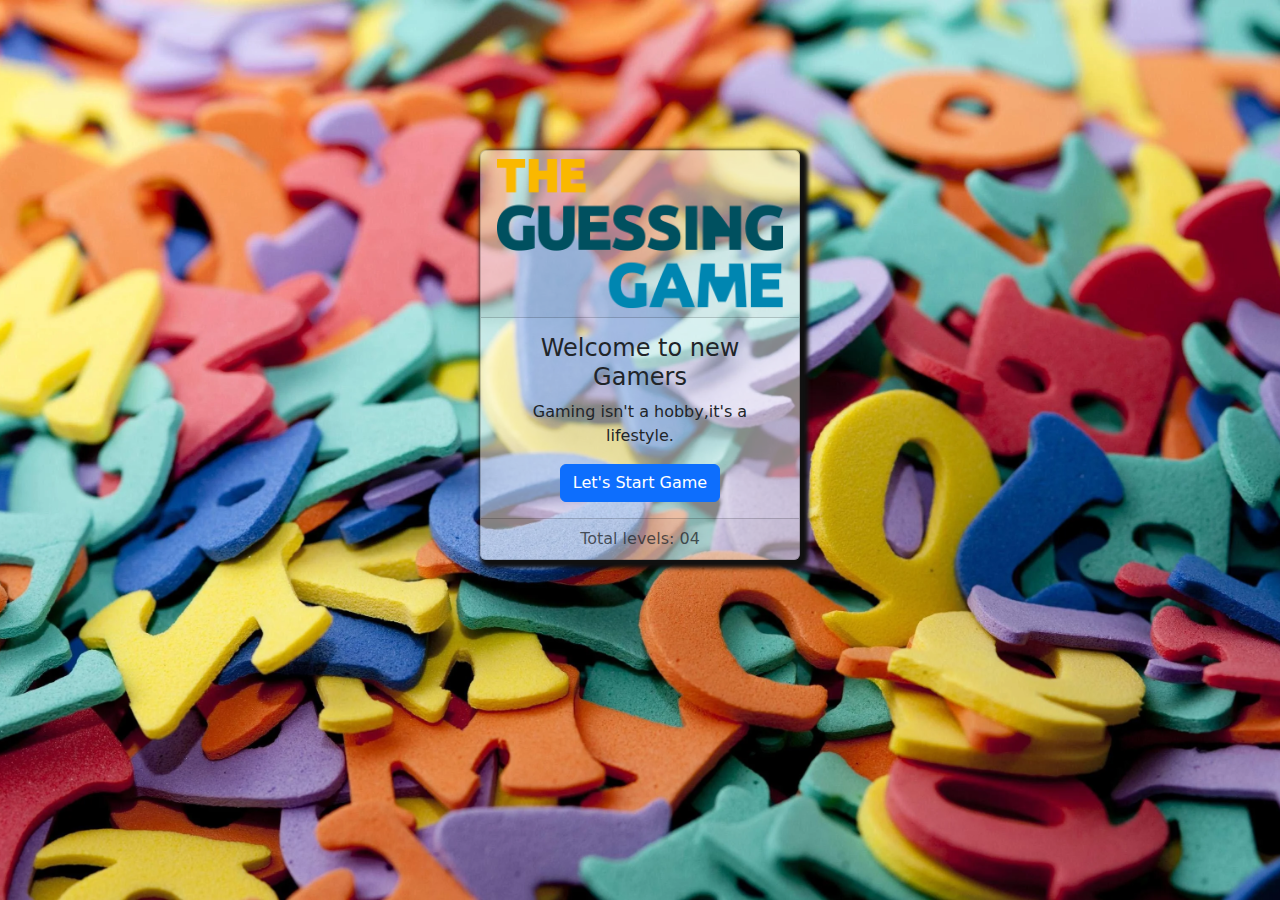
==== index.html @ d43d7f10 "first commit" ====
<!DOCTYPE html>
<html lang="en">
<head>
    <meta charset="UTF-8">
    <meta name="viewport" content="width=device-width, initial-scale=1.0">
    <title>Document</title>
    <link rel="stylesheet" href="bootstrap-5.3.3-dist/css/bootstrap.min.css">
    <link rel="stylesheet" href="design.css">
</head>
<body class="first">
  
    <div class="main text-center">
      
        <div class="card text-center start w-25 mb-5">
            <div class="card-header">
              <!-- <h3>Welcome! to play our games.</h3> -->
              <img src="./images/guessing-game-logo.png" alt="" class="img-fluid">
            </div>
            <div class="card-body">
              <h4 class="card-title">Welcome to new Gamers</h4>
              <p class="card-text">Gaming isn't a hobby,it's a lifestyle. 
              </p>
              <a href="./game.html" class="btn btn-primary">Let's Start Game</a>
            </div>
            <div class="card-footer text-body-secondary">
              Total levels: 04
            </div>
          </div>
    </div>
    
</body>
<link rel="stylesheet" href="bootstrap-5.3.3-dist/js/bootstrap.min.js">
<script src="function.js"></script>
</html>
---- design.css ----
body{
    margin: 0;
    padding: 0;
    box-sizing: border-box;
    background-image: url(./images/back2.webp);
      background-size: cover;
    background-repeat: no-repeat; 
    background-position: center; 
    background-attachment: fixed;
    
    height: 100vh;
     
    
}
.main{
    display: flex;
    justify-content: center;
   
}

h3{
    color: rgb(4, 87, 4);
}

a{
color: white
}
.start{
    /* background-color: rgb(131, 131, 93) ; */
    background-color: rgba(255, 255, 255, 0.521);

    
    margin-top: 150px;
    margin: 150px 10px 10px 10px;
    box-shadow: 4px 4px 4px 4px rgb(17, 17, 17);
}

input{
    border: 2px solid black;
    border-radius: 5px;
    background-color: rgb(121, 215, 243);
}
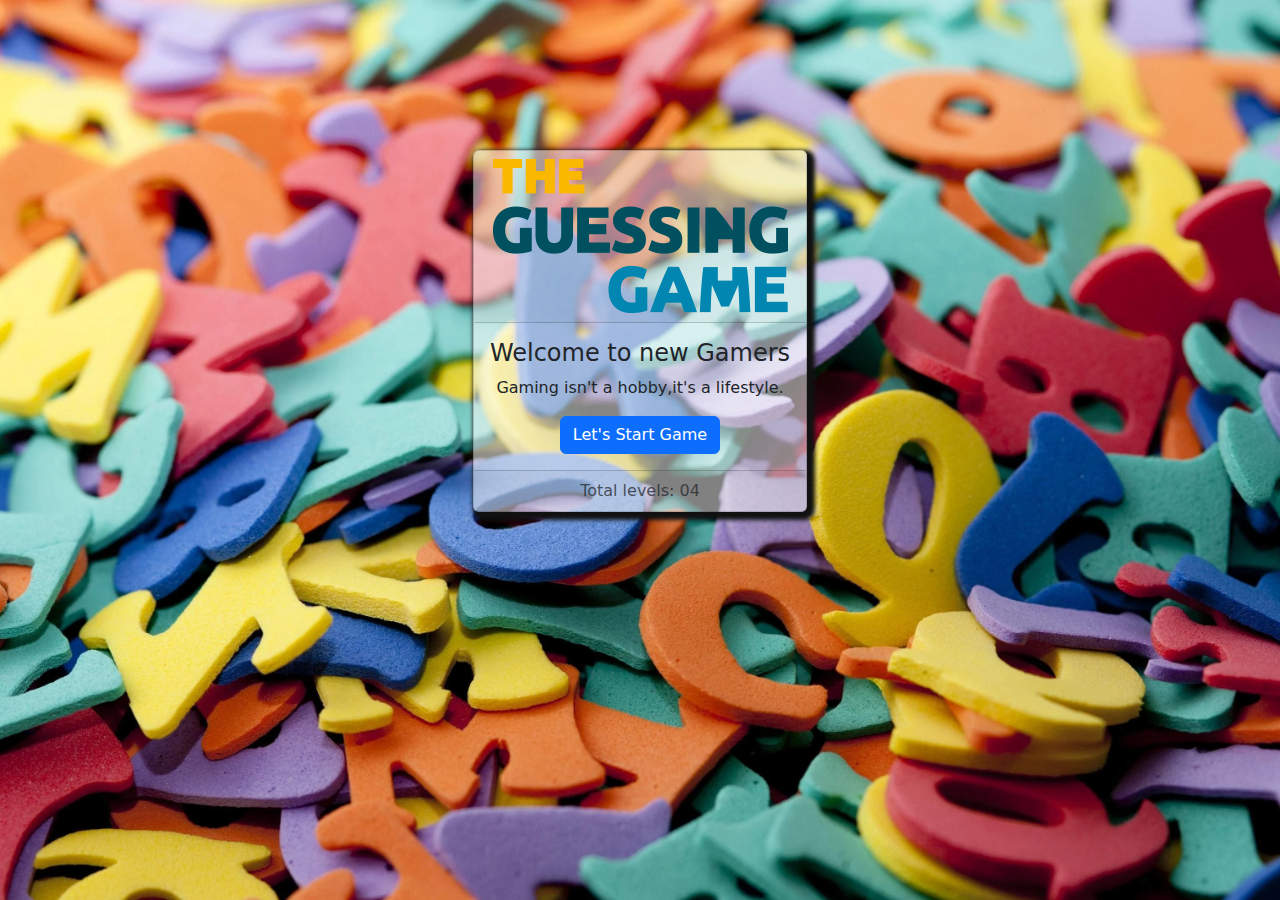
==== commit 2edc5e23: "initial commit" ====
--- a/index.html
+++ b/index.html
@@ -11,7 +11,7 @@
   
     <div class="main text-center">
       
-        <div class="card text-center start w-25 mb-5">
+        <div class="card text-center start mb-5">
             <div class="card-header">
               <!-- <h3>Welcome! to play our games.</h3> -->
               <img src="./images/guessing-game-logo.png" alt="" class="img-fluid">
